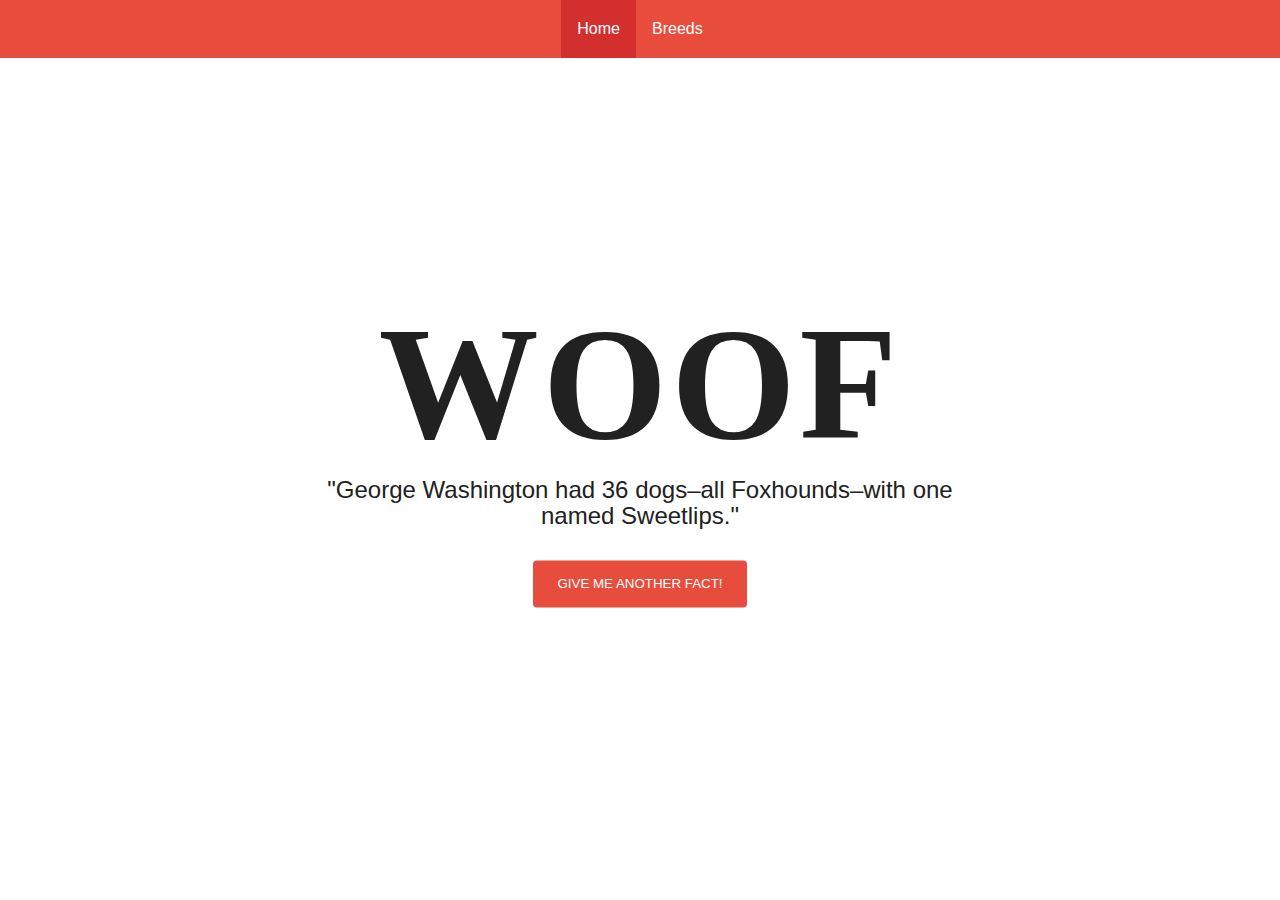
==== opdracht1/index.html @ 4e673024 "added wafs files" ====
<!DOCTYPE html>
<html lang="en">

<head>
  <meta charset="UTF-8">
  <meta name="viewport" content="width=device-width, initial-scale=1.0">
  <meta http-equiv="X-UA-Compatible" content="ie=edge">
  <title>Dog Emporium</title>
  <link rel="stylesheet" href="static/css/main.css">
</head>

<body>
  <header>
    <nav>
      <ul>
        <li><a href="#home">Home</a></li>
        <li><a href="#breeds">Breeds</a></li>
      </ul>
    </nav>
  </header>
  <main>
    <div id="loader">
      <img src="static/images/loading.gif">
      <p>Loading...</p>
    </div>
    <section id="home">
      <h1>Woof</h1>
      <blockquote id="fact">"The first dog chapel was established in 2001. It was built in St. Johnsbury, Vermont, by Stephan Huneck, a children’s book author whose five dogs helped him recuperate from a serious illness."</blockquote>
      <button>Give me another fact!</button>
    </section>
    <section id="breeds">
      <p class="error-message"><img src="static/images/error-image.gif"></img>Could not connect to the API Server / Network - Please make sure you have a stable internet connection.</p>
      <form>
        <input id="search" type="text" placeholder="Search..." autocomplete="off" autofocus>
      </form>
      <ul id="dog-breeds">
        <li><a class="dogBreed"></a></li>
      </ul>
    </section>
    <section id="detail">
      <ul id="dog-detail">
        <li><img class="detailPicture"></li>
      </ul>
    </section>
  </main>

  <script src="static/js/libraries/routie.js"></script>
  <script src="static/js/libraries/transparency.js"></script>
  <script src="static/js/app.js" type="module"></script>
</body>

</html>
---- opdracht1/static/css/main.css ----
*,
*:before,
*:after {
  box-sizing: border-box;
  margin: 0;
  padding: 0;
}

body {
  font: 16px/1.6rem sans-serif;
  color: #212121;
}

h1,
h2 {
  font-size: 1rem;
  line-height: 1rem;
  letter-spacing: .25rem;
  text-transform: uppercase;
}

ul,
li {
  list-style: none;
}

nav {
  background-color: #e74c3c;
  position: relative;
  z-index: 9999;
}

nav ul {
  display: flex;
  width: 90%;
  max-width: 18rem;
  margin: 0 auto;
  justify-content: center;
}

nav a {
  display: inline-block;
  padding: 1rem;
  transition: background .2s ease-in-out;
  text-decoration: none;
  color: #fff;
}

nav a:hover,
nav a.active {
  background: #d32f2f;
}

section {
  display: none;
}

section.visible {
  display: block;
}

section img {
  width: 100%;
  height: 15rem;
  object-fit: cover;
}

#home {
  position: absolute;
  top: 50%;
  left: 50%;
  transform: translate(-50%, -50%);
}

#home h1 {
  font-family: Georgia;
  font-size: 10rem;
  line-height: normal;
  text-align: center;
}

#home blockquote {
  font-size: 1.5rem;
  text-align: center;
}

#home button {
  display: block;
  margin: 0 auto;
  margin-top: 2rem;
  padding: 1rem 1.5rem;
  cursor: pointer;
  text-align: center;
  text-transform: uppercase;
  color: white;
  border: none;
  border-radius: .25rem;
  background-color: #e74c3c;
}

#home button:hover {
  background-color: #d32f2f;
}

@media (max-width: 40rem) {
  #home {
    width: 90%;
  }
  #home h1 {
    font-size: 25vw;
  }
  #home blockquote {
    font-size: 1.25rem;
  }
}

#dog-detail {
  line-height: 0;
  display: grid;
  grid-template-columns: repeat(auto-fit, minmax(20rem, 1fr));
}

#breeds {
  width: 90%;
  max-width: 45rem;
  margin: 0 auto;
  margin-bottom: 5rem;
}

#breeds input {
  width: 100%;
  margin: 2.5rem 0;
  padding: .75rem;
  border: none;
  border-bottom: 2px solid #212121;
  border-radius: .25rem;
  background-color: #f9f9f9;
}

#breeds ul {
  display: flex;
  flex-wrap: wrap;
}

#breeds li {
  width: calc(50% - 1.5rem);
  margin: .75rem;
  text-align: center;
  border: 1px solid #212121;
  border-radius: .25rem;
}

@media(max-width: 46.88rem) {
  #breeds li {
    width: 100%
  }
}

#breeds li a {
  display: block;
  padding: .25rem;
  transition: background .2s ease-in-out, color .2s ease-in-out;
  text-decoration: none;
  text-transform: capitalize;
  color: #212121;
}

#breeds li a:hover,
#breeds li a:focus,
#breeds li a.active {
  color: #fff;
  background-color: #e74c3c;
}

.error-message {
  display: none;
  width: 90%;
  max-width: 35vw;
  margin: 2rem auto 0;
  padding: 1rem;
  text-align: center;
  border-left: 5px solid #d32f2f;
  border-radius: .25rem;
  background-color: #ffcdd2;
}

.error-message img {
  object-position: top;
}

#loader {
  position: fixed;
  z-index: 9990;
  bottom: 0;
  left: 0;
  display: flex;
  flex-direction: column;
  width: 100%;
  height: 100vh;
  user-select: none;
  pointer-events: none;
  opacity: 0;
  background-color: #f8f6f8;
  align-items: center;
  justify-content: center;
}

@media(max-width: 46.88rem) {
  #loader img {
    max-width: 90%;
  }
}

#loader.visible {
  opacity: 1;
}
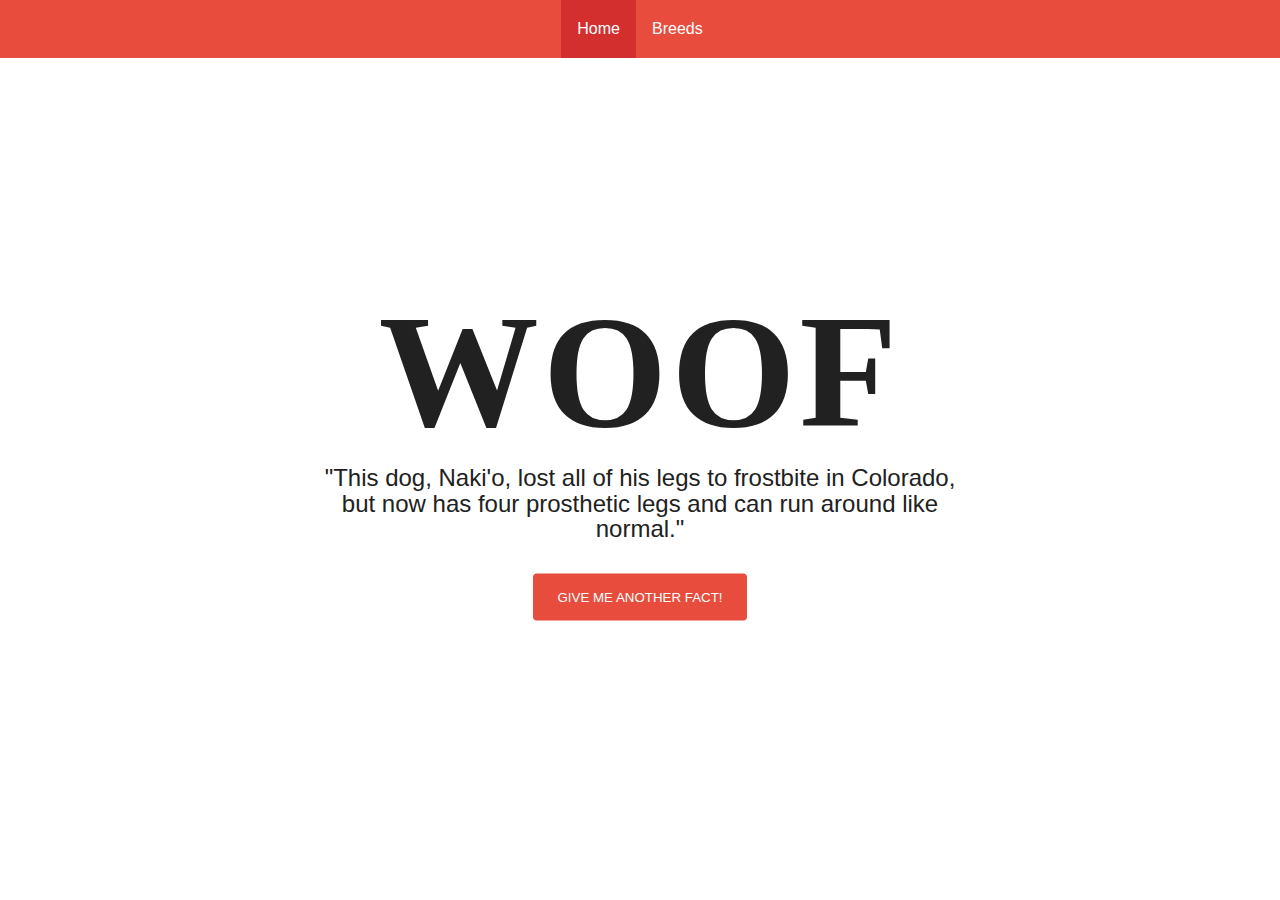
==== commit f573e12d: "opdracht 1.2" ====
--- a/opdracht1/index.html
+++ b/opdracht1/index.html
@@ -39,7 +39,7 @@
     </section>
     <section id="detail">
       <ul id="dog-detail">
-        <li><img class="detailPicture"></li>
+        <li><a class="detailLink"><img class="detailPicture"></a></li>
       </ul>
     </section>
   </main>
--- a/opdracht1/static/css/main.css
+++ b/opdracht1/static/css/main.css
@@ -148,6 +148,10 @@
   text-align: center;
   border: 1px solid #212121;
   border-radius: .25rem;
+}
+
+#dog-detail li img {
+  line-height: 1;
 }
 
 @media(max-width: 46.88rem) {
